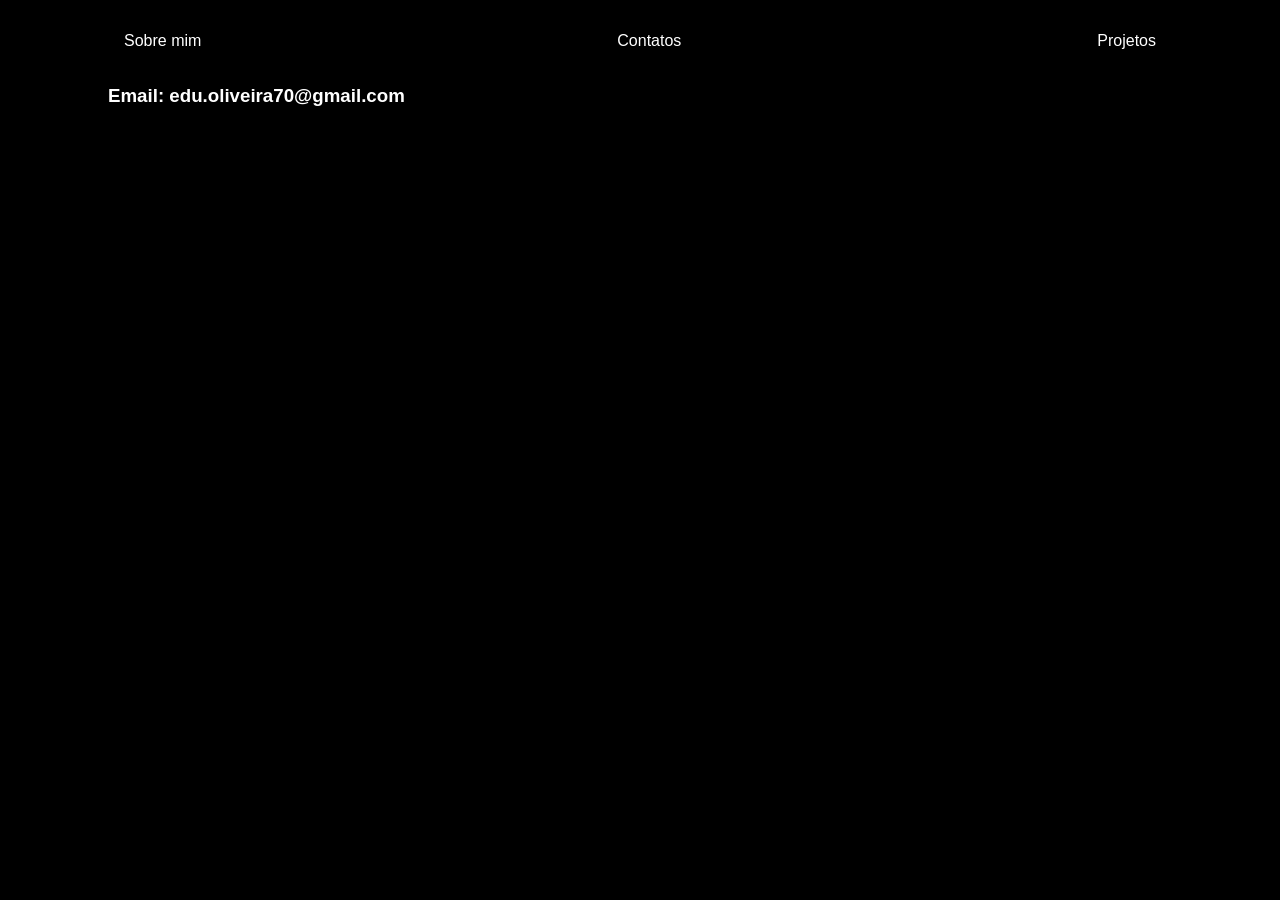
==== contact.html @ c73ffef7 "Site v1" ====
<!DOCTYPE html>
<html lang="en">
<head>
    <meta charset="UTF-8">
    <meta name="viewport" content="width=device-width, initial-scale=1.0">
    <title>Document</title>
    <link rel="stylesheet" href="index.css">
</head>
<body>
    <div class="container3">
    <nav>
        <ul>
            <li>
                <a href="index.html">Sobre mim</a>
            </li>
                        <li>
                <a href="contact.html">Contatos</a>
            </li>
                        <li>
                <a href="project.html">Projetos</a>
            </li>
        </ul>
    </nav>
    <main>
        <section>
            <h3>
                Email: edu.oliveira70@gmail.com
            </h3>
        </section>
    </main>
    </div>
</body>
</html>
---- index.css ----
body{
    color: white;
    background-color: black;
    font-family: Arial, Helvetica, sans-serif;
}

ul {
    display: flex;
    justify-content: space-between;
    list-style-type: none;
    align-items: center;
    padding: 16px;
}

a {
    color: white;
    text-decoration: none;
}

header img{
    width: 150px;
    height: 150px;
    border-radius: 50%;
    border: 5px solid goldenrod;
}

.center{
    text-align: center;
}

h1 {
    color: goldenrod;
}

footer img{
    width: 60px;
    height: 60px;
}

footer {
    display: flex;
    justify-content: center;
}

footer a {
    margin: 50px;
    text-align: center;
}

footer p {
    margin-top: 2px;
}

.container{
    padding: 0px 100px;
}

.container2{
    padding: 0px 100px;
}

.container3{
    padding: 0px 100px;
}

nav a:hover{
    color: goldenrod;
}
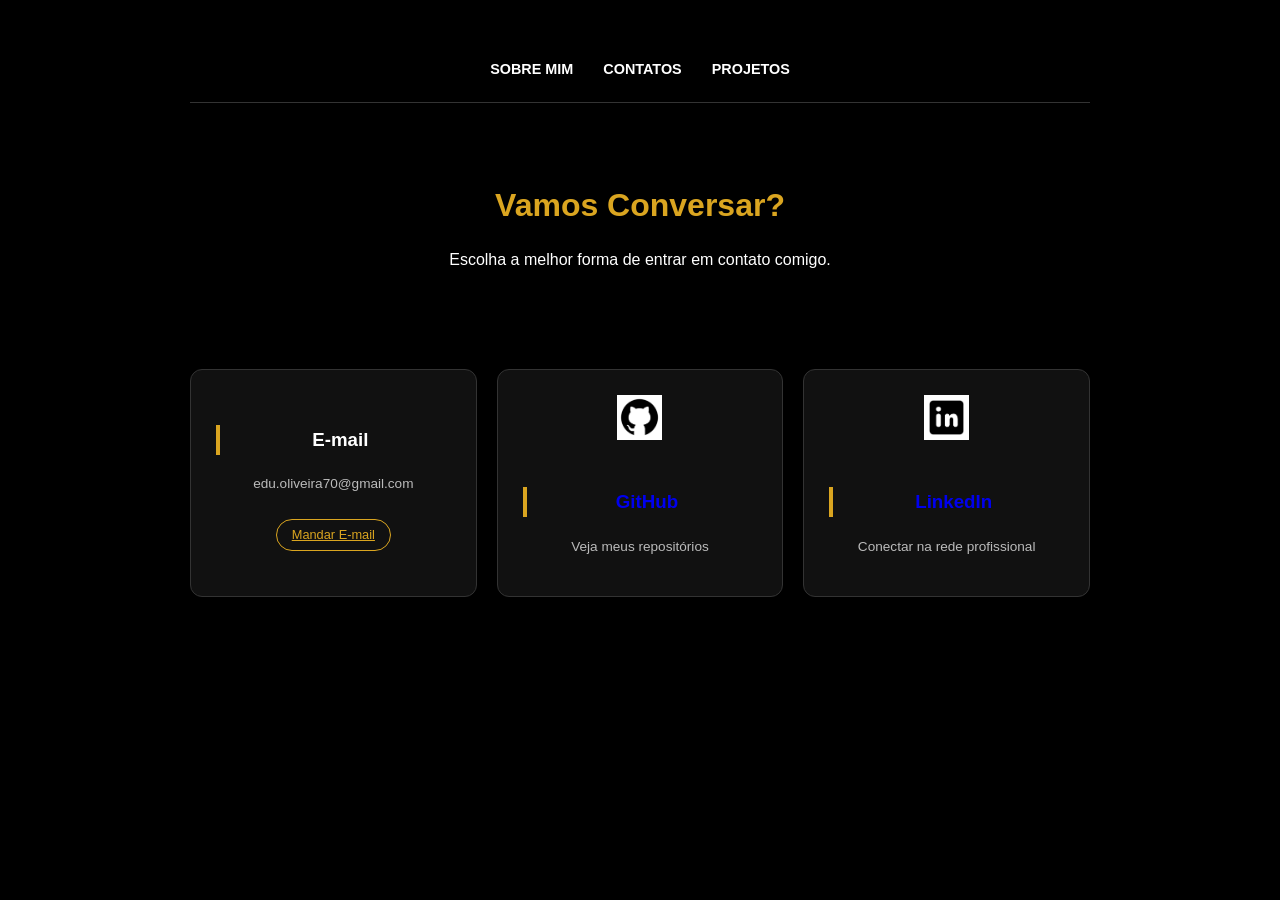
==== commit 9dcf30a5: "Site v1.01" ====
--- a/contact.html
+++ b/contact.html
@@ -1,4 +1,4 @@
-<!DOCTYPE html>
+<!--<!DOCTYPE html>
 <html lang="en">
 <head>
     <meta charset="UTF-8">
@@ -28,6 +28,69 @@
             </h3>
         </section>
     </main>
+
+        <footer>
+        <a href="https://github.com/EduardoDks" target="blank" rel="noopener noreferrer">
+            <img src="./image/github.webp"></img>
+            <p>Github</p>
+        </a>
+        <a href="https://www.linkedin.com/in/eduardo-oliveira-791b64356" target="blank" rel="noopener noreferrer">
+            <img src="./image/linkedin--v1.webp"></img>
+            <p>Linkedin</p>
+        </a>
+    </footer>
+    </div>
+</body>
+</html>
+
+-->
+
+<!DOCTYPE html>
+<html lang="pt-br">
+<head>
+    <meta charset="UTF-8">
+    <meta name="viewport" content="width=device-width, initial-scale=1.0">
+    <title>Contatos - Eduardo Oliva</title>
+    <link rel="stylesheet" href="index.css">
+</head>
+<body>
+    <div class="container">
+        <nav>
+            <ul>
+                <li><a href="index.html">Sobre mim</a></li>
+                <li><a href="contact.html">Contatos</a></li>
+                <li><a href="project.html">Projetos</a></li>
+            </ul>
+        </nav>
+
+        <header>
+            <h1>Vamos Conversar?</h1>
+            <p>Escolha a melhor forma de entrar em contato comigo.</p>
+        </header>
+
+        <main class="contact-wrapper">
+            <div class="contact-card">
+                <h3>E-mail</h3>
+                <p>edu.oliveira70@gmail.com</p>
+                <a href="mailto:edu.oliveira70@gmail.com" class="btn-mail">Mandar E-mail</a>
+            </div>
+
+            <a href="https://github.com/EduardoDks" target="_blank" style="text-decoration: none;">
+                <div class="contact-card">
+                    <img src="./image/github.webp" alt="GitHub">
+                    <h3>GitHub</h3>
+                    <p>Veja meus repositórios</p>
+                </div>
+            </a>
+
+            <a href="https://www.linkedin.com/in/eduardo-oliveira-791b64356" target="_blank" style="text-decoration: none;">
+                <div class="contact-card">
+                    <img src="./image/linkedin--v1.webp" alt="LinkedIn">
+                    <h3>LinkedIn</h3>
+                    <p>Conectar na rede profissional</p>
+                </div>
+            </a>
+        </main>
     </div>
 </body>
 </html>
--- a/index.css
+++ b/index.css
@@ -1,4 +1,4 @@
-body{
+/*body{
     color: white;
     background-color: black;
     font-family: Arial, Helvetica, sans-serif;
@@ -65,4 +65,183 @@
 
 nav a:hover{
     color: goldenrod;
+}
+
+*/
+
+/* Configurações Gerais */
+body {
+    color: white;
+    background-color: black;
+    font-family: 'Segoe UI', Tahoma, Geneva, Verdana, sans-serif;
+    margin: 0;
+    padding: 0;
+    line-height: 1.6;
+}
+
+.container {
+    max-width: 900px;
+    margin: 0 auto;
+    padding: 20px 40px;
+}
+
+/* Navegação */
+nav ul {
+    display: flex;
+    justify-content: center;
+    gap: 30px;
+    list-style-type: none;
+    padding: 20px 0;
+    border-bottom: 1px solid #333;
+}
+
+nav a {
+    color: white;
+    text-decoration: none;
+    font-weight: bold;
+    text-transform: uppercase;
+    font-size: 0.9em;
+    transition: 0.3s;
+}
+
+nav a:hover {
+    color: goldenrod;
+}
+
+/* Header e Títulos */
+header {
+    text-align: center;
+    padding: 40px 0;
+}
+
+header img {
+    width: 150px;
+    height: 150px;
+    border-radius: 50%;
+    border: 4px solid goldenrod;
+    object-fit: cover;
+    margin-bottom: 15px;
+}
+
+h1 { color: goldenrod; margin-bottom: 5px; }
+h2 { font-weight: 300; color: #ccc; font-size: 1.2em; }
+h3 { border-left: 4px solid goldenrod; padding-left: 10px; margin-top: 30px; }
+
+/* Página de Contatos (Cards) */
+.contact-wrapper {
+    display: grid;
+    grid-template-columns: repeat(auto-fit, minmax(200px, 1fr));
+    gap: 20px;
+    margin-top: 40px;
+}
+
+.contact-card {
+    background: #111;
+    border: 1px solid #333;
+    padding: 25px;
+    text-align: center;
+    border-radius: 12px;
+    transition: 0.4s;
+}
+
+.contact-card:hover {
+    border-color: goldenrod;
+    transform: translateY(-5px);
+    background: #161616;
+}
+
+.contact-card img {
+    width: 45px;
+    height: 45px;
+    margin-bottom: 10px;
+}
+
+.contact-card p {
+    font-size: 0.85em;
+    color: #bbb;
+}
+
+/* Botão de destaque */
+.btn-mail {
+    display: inline-block;
+    margin-top: 10px;
+    color: goldenrod;
+    border: 1px solid goldenrod;
+    padding: 5px 15px;
+    border-radius: 20px;
+    font-size: 0.8em;
+}
+
+.btn-mail:hover {
+    background: goldenrod;
+    color: black;
+}
+
+/* Layout da Aba de Projetos */
+.projects-grid {
+    display: grid;
+    grid-template-columns: repeat(auto-fit, minmax(300px, 1fr));
+    gap: 25px;
+    margin-top: 40px;
+}
+
+.project-card {
+    background: #111;
+    border: 1px solid #333;
+    border-radius: 12px;
+    padding: 20px;
+    transition: 0.3s;
+    display: flex;
+    flex-direction: column;
+    justify-content: space-between;
+}
+
+.project-card:hover {
+    border-color: goldenrod;
+    box-shadow: 0 10px 20px rgba(218, 165, 32, 0.1);
+}
+
+.project-card h3 {
+    margin-top: 0;
+    color: goldenrod;
+    border: none;
+    padding: 0;
+}
+
+.project-card p {
+    font-size: 0.9em;
+    color: #ccc;
+    margin: 15px 0;
+}
+
+.tech-tags {
+    display: flex;
+    gap: 8px;
+    flex-wrap: wrap;
+    margin-bottom: 20px;
+}
+
+.tag {
+    background: #222;
+    color: goldenrod;
+    font-size: 0.75em;
+    padding: 4px 10px;
+    border-radius: 15px;
+    border: 1px solid #444;
+}
+
+.view-project {
+    text-align: center;
+    background: transparent;
+    border: 1px solid goldenrod;
+    color: goldenrod;
+    padding: 8px;
+    border-radius: 6px;
+    font-weight: bold;
+    transition: 0.3s;
+}
+
+.view-project:hover {
+    background: goldenrod;
+    color: black;
 }
--- a/index.css
+++ b/index.css
@@ -1,4 +1,4 @@
-body{
+/*body{
     color: white;
     background-color: black;
     font-family: Arial, Helvetica, sans-serif;
@@ -65,4 +65,183 @@
 
 nav a:hover{
     color: goldenrod;
+}
+
+*/
+
+/* Configurações Gerais */
+body {
+    color: white;
+    background-color: black;
+    font-family: 'Segoe UI', Tahoma, Geneva, Verdana, sans-serif;
+    margin: 0;
+    padding: 0;
+    line-height: 1.6;
+}
+
+.container {
+    max-width: 900px;
+    margin: 0 auto;
+    padding: 20px 40px;
+}
+
+/* Navegação */
+nav ul {
+    display: flex;
+    justify-content: center;
+    gap: 30px;
+    list-style-type: none;
+    padding: 20px 0;
+    border-bottom: 1px solid #333;
+}
+
+nav a {
+    color: white;
+    text-decoration: none;
+    font-weight: bold;
+    text-transform: uppercase;
+    font-size: 0.9em;
+    transition: 0.3s;
+}
+
+nav a:hover {
+    color: goldenrod;
+}
+
+/* Header e Títulos */
+header {
+    text-align: center;
+    padding: 40px 0;
+}
+
+header img {
+    width: 150px;
+    height: 150px;
+    border-radius: 50%;
+    border: 4px solid goldenrod;
+    object-fit: cover;
+    margin-bottom: 15px;
+}
+
+h1 { color: goldenrod; margin-bottom: 5px; }
+h2 { font-weight: 300; color: #ccc; font-size: 1.2em; }
+h3 { border-left: 4px solid goldenrod; padding-left: 10px; margin-top: 30px; }
+
+/* Página de Contatos (Cards) */
+.contact-wrapper {
+    display: grid;
+    grid-template-columns: repeat(auto-fit, minmax(200px, 1fr));
+    gap: 20px;
+    margin-top: 40px;
+}
+
+.contact-card {
+    background: #111;
+    border: 1px solid #333;
+    padding: 25px;
+    text-align: center;
+    border-radius: 12px;
+    transition: 0.4s;
+}
+
+.contact-card:hover {
+    border-color: goldenrod;
+    transform: translateY(-5px);
+    background: #161616;
+}
+
+.contact-card img {
+    width: 45px;
+    height: 45px;
+    margin-bottom: 10px;
+}
+
+.contact-card p {
+    font-size: 0.85em;
+    color: #bbb;
+}
+
+/* Botão de destaque */
+.btn-mail {
+    display: inline-block;
+    margin-top: 10px;
+    color: goldenrod;
+    border: 1px solid goldenrod;
+    padding: 5px 15px;
+    border-radius: 20px;
+    font-size: 0.8em;
+}
+
+.btn-mail:hover {
+    background: goldenrod;
+    color: black;
+}
+
+/* Layout da Aba de Projetos */
+.projects-grid {
+    display: grid;
+    grid-template-columns: repeat(auto-fit, minmax(300px, 1fr));
+    gap: 25px;
+    margin-top: 40px;
+}
+
+.project-card {
+    background: #111;
+    border: 1px solid #333;
+    border-radius: 12px;
+    padding: 20px;
+    transition: 0.3s;
+    display: flex;
+    flex-direction: column;
+    justify-content: space-between;
+}
+
+.project-card:hover {
+    border-color: goldenrod;
+    box-shadow: 0 10px 20px rgba(218, 165, 32, 0.1);
+}
+
+.project-card h3 {
+    margin-top: 0;
+    color: goldenrod;
+    border: none;
+    padding: 0;
+}
+
+.project-card p {
+    font-size: 0.9em;
+    color: #ccc;
+    margin: 15px 0;
+}
+
+.tech-tags {
+    display: flex;
+    gap: 8px;
+    flex-wrap: wrap;
+    margin-bottom: 20px;
+}
+
+.tag {
+    background: #222;
+    color: goldenrod;
+    font-size: 0.75em;
+    padding: 4px 10px;
+    border-radius: 15px;
+    border: 1px solid #444;
+}
+
+.view-project {
+    text-align: center;
+    background: transparent;
+    border: 1px solid goldenrod;
+    color: goldenrod;
+    padding: 8px;
+    border-radius: 6px;
+    font-weight: bold;
+    transition: 0.3s;
+}
+
+.view-project:hover {
+    background: goldenrod;
+    color: black;
 }
